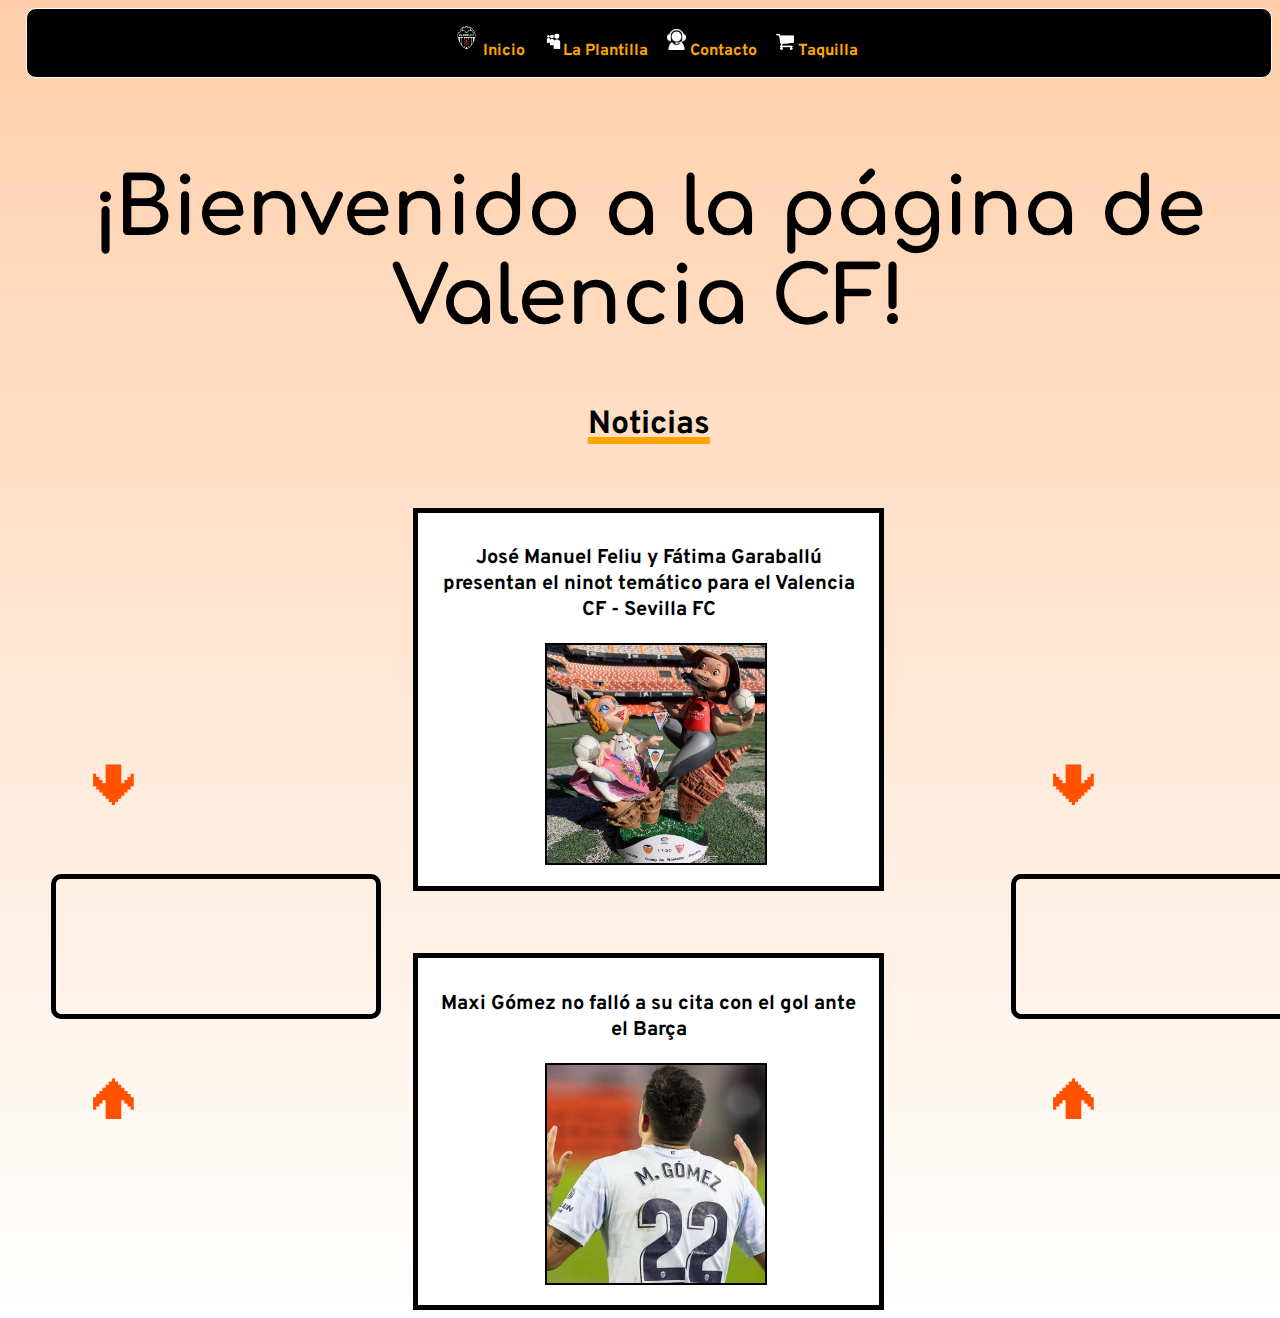
==== index.html @ 9fb219be "Add files via upload" ====
<!DOCTYPE html>
<html lang="en">
<head>
    <meta charset="UTF-8">
    <meta name="viewport" content="width=device-width, initial-scale=1.0">
    <title>Inicio</title>
    <link rel="stylesheet" href="style.css">
    <script>
        alert("¡Atención! Depende del buscador usado la generación de la página puede tener algunos fallos. ¡No asustarse!");
    </script>
    
</head>
<body>
    <header>
        <p> 
            <a href="index.html"> <img class="logo" src="img/logo_valencia_christmas.gif" alt=""> Inicio</a>
            <a href="plantilla.html"> <img class="logo2" src="img/team.png" alt="">La Plantilla</a>
            <a href="contacto.html"><img class="logo2" src="img/contacts.png" alt=""> Contacto</a>
            <a href="taquillas.html"><img class="logo2" src="img/comprar.png" alt=""> Taquilla</a>
        </p>

        
    </header>
    
    <main>
        <section>
            <h1 class="titulo">¡Bienvenido a la página de Valencia CF!</h1>
        </section>

        <h1 class="noticia">Noticias</h1>
        <section class="noticia">
            <a  href="https://www.valenciacf.com/es/article/es-jose-manuel-feliu-y-fatima-garaballu-presentan-el-ninot-tematico-para-el-valencia-cf-sevilla-fc-2020-12-21"><p>José Manuel Feliu y Fátima Garaballú presentan el ninot temático para el Valencia CF - Sevilla FC</p><img class="noticia" src="img/Noticia1.jpg" alt=""></a>
        </section>

        <aside class="iframe">
            <p>🡻</p><iframe src="http://free.timeanddate.com/countdown/i7lnl129/n325/cf100/cm0/cu4/ct0/cs0/ca0/cr0/ss0/cac000/cpc000/pcfff/tcfff/fs100/szw320/szh135/tatSiguiente%20partido/tac000/tptTiempo%20pasado%20desde%20inicio/tpc000/mac000/mpc000/iso2020-12-30T17:00:00" allowTransparency="true" frameborder="0" width="320" height="135"></iframe><p>🡹</p>
        </aside>

        <aside class="iframe2">
            <p>🡻</p><iframe src="http://free.timeanddate.com/countdown/i7lnl129/n325/cf100/cm0/cu4/ct0/cs0/ca0/cr0/ss0/cac000/cpc000/pcfff/tcfff/fs100/szw320/szh135/tatSiguiente%20partido/tac000/tptTiempo%20pasado%20desde%20inicio/tpc000/mac000/mpc000/iso2020-12-30T17:00:00" allowTransparency="true" frameborder="0" width="320" height="135"></iframe><p>🡹</p>
        </aside>

        <section class="noticia">
            <a  href="https://www.valenciacf.com/es/article/es-maxi-gomez-no-fallo-a-su-cita-con-el-gol-ante-el-barca-2020-12-19"><p>Maxi Gómez no falló a su cita con el gol ante el Barça</p><img class="noticia" src="img/Noticia2.jpg" alt=""></a>
        </section>



    </main>
</body>
</html>
---- style.css ----
@import url('https://fonts.googleapis.com/css2?family=Overpass:wght@200&display=swap');
@import url('https://fonts.googleapis.com/css2?family=Comfortaa:wght@700&display=swap');


body {
    margin-left: 2%;
    font-family: Overpass;
    background: rgb(255,255,255);
    background: linear-gradient(0deg, rgba(255,255,255,1) 0%, rgba(255,151,71,0.46260511040353647) 100%);
}

body.contacto {
    height: 100vh;
}


img {
    
    width: 10%;
    height: 10%;
    border-bottom: 5px black solid;
    margin-left: 15px;
}

img.logo {
    width: 2%;
    height: 2%;
}

img.logo2 {
    width: 1.5%;
    height: 1.5%;
}


header {

    border: 1px white solid;
    border-radius: 10px 10px 10px;
    background-color: black;
    margin-top: 0;
    text-align: center;
    
}

a {
    color: orange;
    font-weight: bold;
    text-decoration-color: black;
}

div {
    width: 600px;
    margin-left: auto;
    margin-right: auto;
    text-align: center;
    font-weight: 900;
}


div input[type=button] {
    border: 2px orangered solid;
    border-radius: 10px 10px 10px 10px;
    background-color:orangered;
    width: 55%;
    font-size: 120%;
    margin-top: 4%;
    padding-top: 2%;
    padding-bottom: 2%;
    color: white;
}

div input[type=button]:hover {
    color: orangered;
    background-color: white;

}

div input[type=text],[type=email],[type=tel],[type=number] {
    
    width: 55%;
    font-size: 120%;
    padding-top: 2%;
    padding-bottom: 2%;
    text-align: center;
}

div input[type=text],[type=email],[type=tel],[type=number] {
    border: 2px gray solid;
    width: 55%;
    font-size: 120%;
    padding-top: 2%;
    padding-bottom: 2%;
    text-align: center;
}

div input[type=text]:hover,[type=email]:hover,[type=tel]:hover,[type=number]:hover {
    
    border: 2px orangered solid;

}



div a {
    color: black;
    text-decoration-color: rgb(209, 209, 209);
}

div a:hover {
    text-decoration-color: rgb(0, 0, 0);
}

div img {
padding-top: 2px;
}

div.Mapa {
    margin-bottom: 5%;
    margin-top: 5%;
    border: 3px black solid;
}

main{
    align-items: center;
}
section {
    margin-top: 1%;
    text-align: center;

}

h1 {
    margin-top: 55px;
    font-weight: bold;
}

h1.titulo {
    margin-top: 7%;
    font-size: 80px;
    font-family: 'Comfortaa', cursive;
}

h1.noticia  {
    margin-top: 5%;
    font-weight: bolder;
    text-decoration: orange underline 7px;
    text-align: center;
}

iframe {
    border: 5px black solid;
    border-radius: 10px 10px 10px 10px;
}

section.noticia img {
    width: 50%;
    height: 50%;
    border: 2px black solid;
    margin-left: 15px;
}

section.noticia a {
    color: rgb(0, 0, 0);
    font-weight: bold;
    text-decoration: unset;
    font-size: 20px;
}

section.noticia {
    border: 5px black solid;
    background-color: white;
    margin-left: auto;
    margin-right: auto;
    height: 35%;
    width: 35%;
    margin-top: 5%;
    padding: 1%;
}

aside.iframe {
    position: absolute;
    margin-top: -20vh;
    margin-left: 2%;
}
aside.iframe p {
    text-align: center;
    color: rgb(255, 81, 0);
    font-size: 50px;
}

aside {
    position: absolute;
    width: 10%;
    height: 10%;
    margin-left: -20%;
    margin-top: 10%;
}

aside.iframe2 {
    position: absolute;
    margin-top: -20vh;
    margin-left: 77%;
}
aside.iframe2 p {
    text-align: center;
    color: rgb(255, 81, 0);
    font-size: 50px;
}

textarea {
    width:50%;
    height:100%;
    max-width:100%;
    max-height:300px;
}

dialog {
    margin-top: -25%;
}
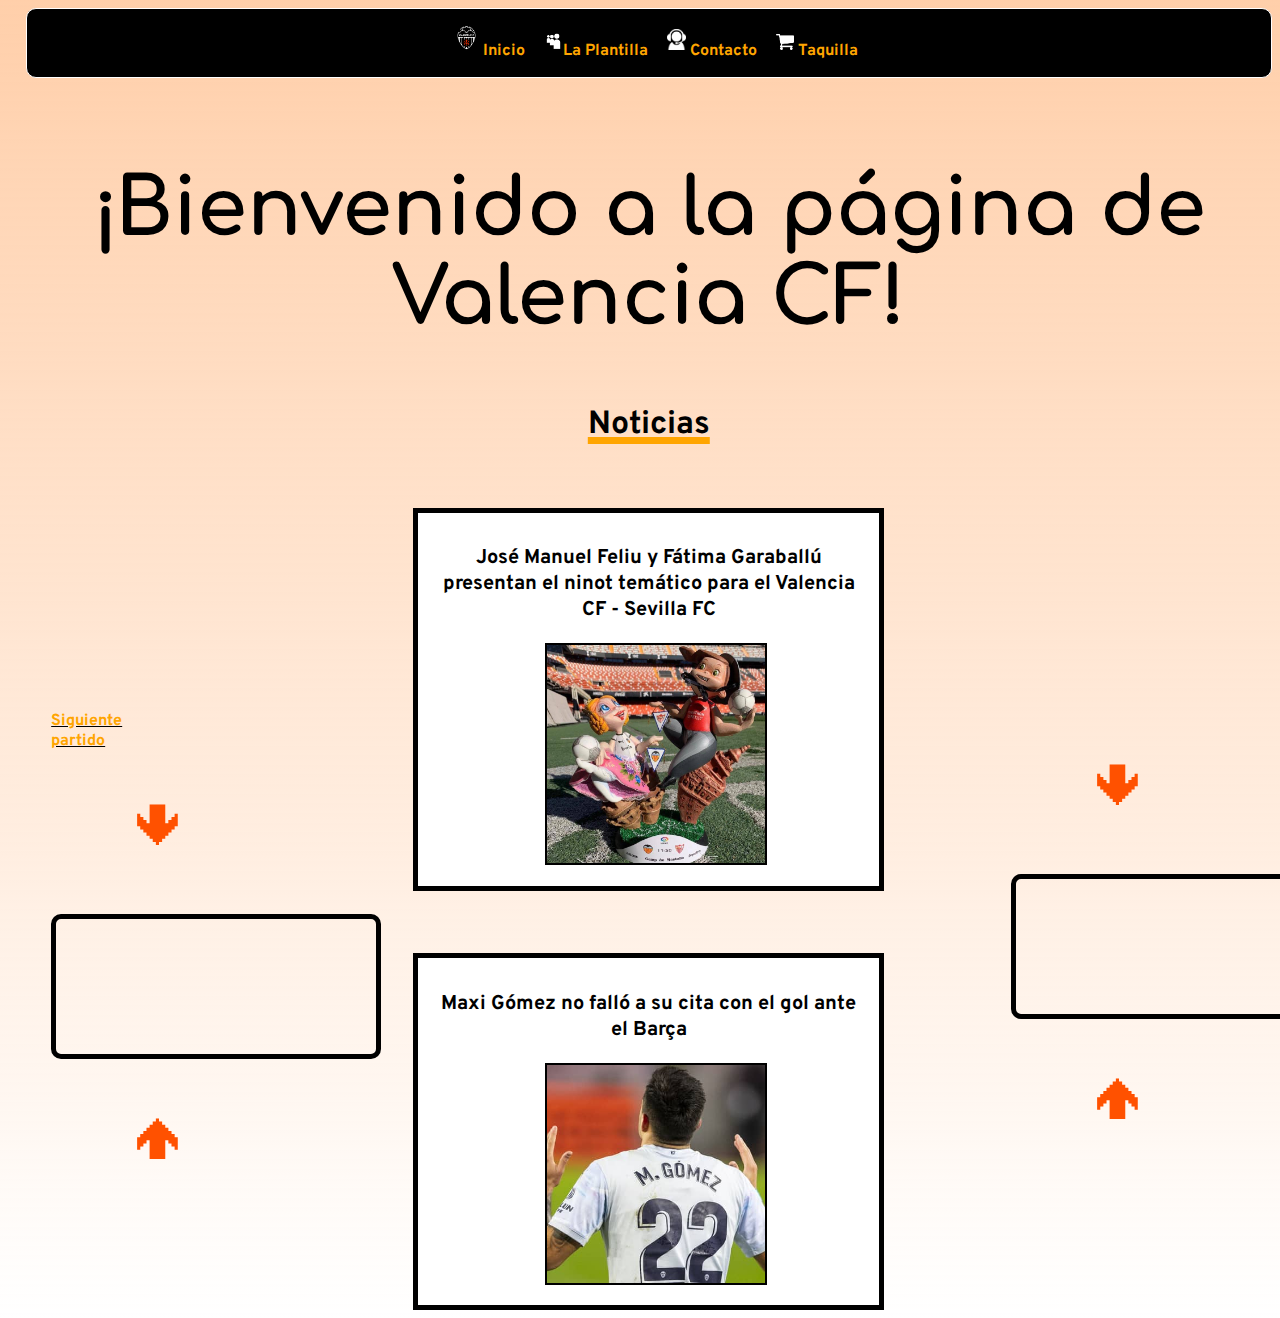
==== commit 3369924e: "Update index.html" ====
--- a/index.html
+++ b/index.html
@@ -33,6 +33,8 @@
         </section>
 
         <aside class="iframe">
+            <script src="https://cdn.logwork.com/widget/countdown.js"></script>
+<a href="https://logwork.com/countdown-2gws" class="countdown-timer" data-timezone="Europe/Madrid" data-language="es" data-date="2020-12-30 17:00">Siguiente partido</a>
             <p>🡻</p><iframe src="http://free.timeanddate.com/countdown/i7lnl129/n325/cf100/cm0/cu4/ct0/cs0/ca0/cr0/ss0/cac000/cpc000/pcfff/tcfff/fs100/szw320/szh135/tatSiguiente%20partido/tac000/tptTiempo%20pasado%20desde%20inicio/tpc000/mac000/mpc000/iso2020-12-30T17:00:00" allowTransparency="true" frameborder="0" width="320" height="135"></iframe><p>🡹</p>
         </aside>
 
@@ -48,4 +50,4 @@
 
     </main>
 </body>
-</html>+</html>
--- a/style.css
+++ b/style.css
@@ -187,6 +187,7 @@
     text-align: center;
     color: rgb(255, 81, 0);
     font-size: 50px;
+    padding-left: 65%;
 }
 
 aside {
@@ -203,9 +204,9 @@
     margin-left: 77%;
 }
 aside.iframe2 p {
-    text-align: center;
     color: rgb(255, 81, 0);
     font-size: 50px;
+    padding-left: 65%;
 }
 
 textarea {
@@ -217,4 +218,4 @@
 
 dialog {
     margin-top: -25%;
-}+}
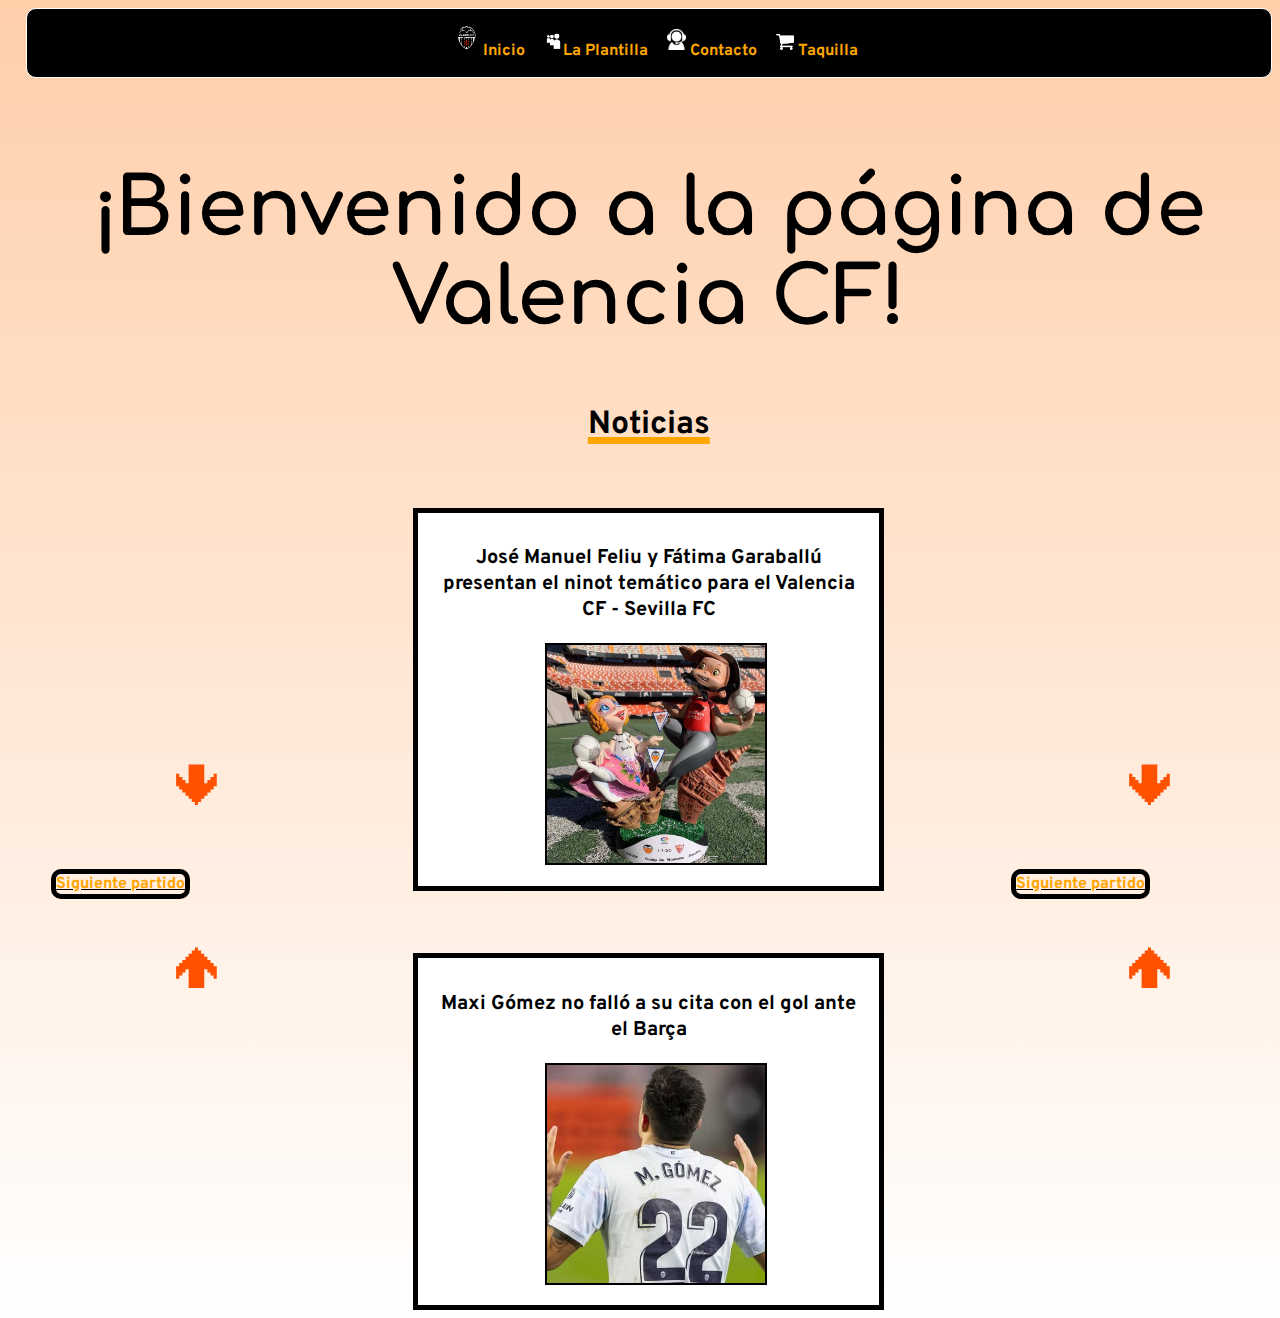
==== commit f96609de: "Add files via upload" ====
--- a/index.html
+++ b/index.html
@@ -33,13 +33,16 @@
         </section>
 
         <aside class="iframe">
+            <p>🡻</p>
             <script src="https://cdn.logwork.com/widget/countdown.js"></script>
-<a href="https://logwork.com/countdown-2gws" class="countdown-timer" data-timezone="Europe/Madrid" data-language="es" data-date="2020-12-30 17:00">Siguiente partido</a>
-            <p>🡻</p><iframe src="http://free.timeanddate.com/countdown/i7lnl129/n325/cf100/cm0/cu4/ct0/cs0/ca0/cr0/ss0/cac000/cpc000/pcfff/tcfff/fs100/szw320/szh135/tatSiguiente%20partido/tac000/tptTiempo%20pasado%20desde%20inicio/tpc000/mac000/mpc000/iso2020-12-30T17:00:00" allowTransparency="true" frameborder="0" width="320" height="135"></iframe><p>🡹</p>
+            <a href="https://logwork.com/countdown-2gws" class="countdown-timer" data-timezone="Europe/Madrid" data-language="es" data-date="2020-12-30 17:00">Siguiente partido</a>
+            <p>🡹</p>
         </aside>
 
         <aside class="iframe2">
-            <p>🡻</p><iframe src="http://free.timeanddate.com/countdown/i7lnl129/n325/cf100/cm0/cu4/ct0/cs0/ca0/cr0/ss0/cac000/cpc000/pcfff/tcfff/fs100/szw320/szh135/tatSiguiente%20partido/tac000/tptTiempo%20pasado%20desde%20inicio/tpc000/mac000/mpc000/iso2020-12-30T17:00:00" allowTransparency="true" frameborder="0" width="320" height="135"></iframe><p>🡹</p>
+            <p>🡻</p>
+            <a href="https://logwork.com/countdown-2gws" class="countdown-timer" data-timezone="Europe/Madrid" data-language="es" data-date="2020-12-30 17:00">Siguiente partido</a>
+            <p>🡹</p>
         </aside>
 
         <section class="noticia">
@@ -50,4 +53,4 @@
 
     </main>
 </body>
-</html>
+</html>--- a/style.css
+++ b/style.css
@@ -148,7 +148,7 @@
     text-align: center;
 }
 
-iframe {
+.iframe a, .iframe2 a {
     border: 5px black solid;
     border-radius: 10px 10px 10px 10px;
 }
@@ -187,13 +187,13 @@
     text-align: center;
     color: rgb(255, 81, 0);
     font-size: 50px;
-    padding-left: 65%;
+    padding-left: 15%;
 }
 
 aside {
     position: absolute;
-    width: 10%;
-    height: 10%;
+    width: 20%;
+    height: 20%;
     margin-left: -20%;
     margin-top: 10%;
 }
@@ -204,9 +204,9 @@
     margin-left: 77%;
 }
 aside.iframe2 p {
+    padding-left: 45%;
     color: rgb(255, 81, 0);
     font-size: 50px;
-    padding-left: 65%;
 }
 
 textarea {
@@ -218,4 +218,4 @@
 
 dialog {
     margin-top: -25%;
-}
+}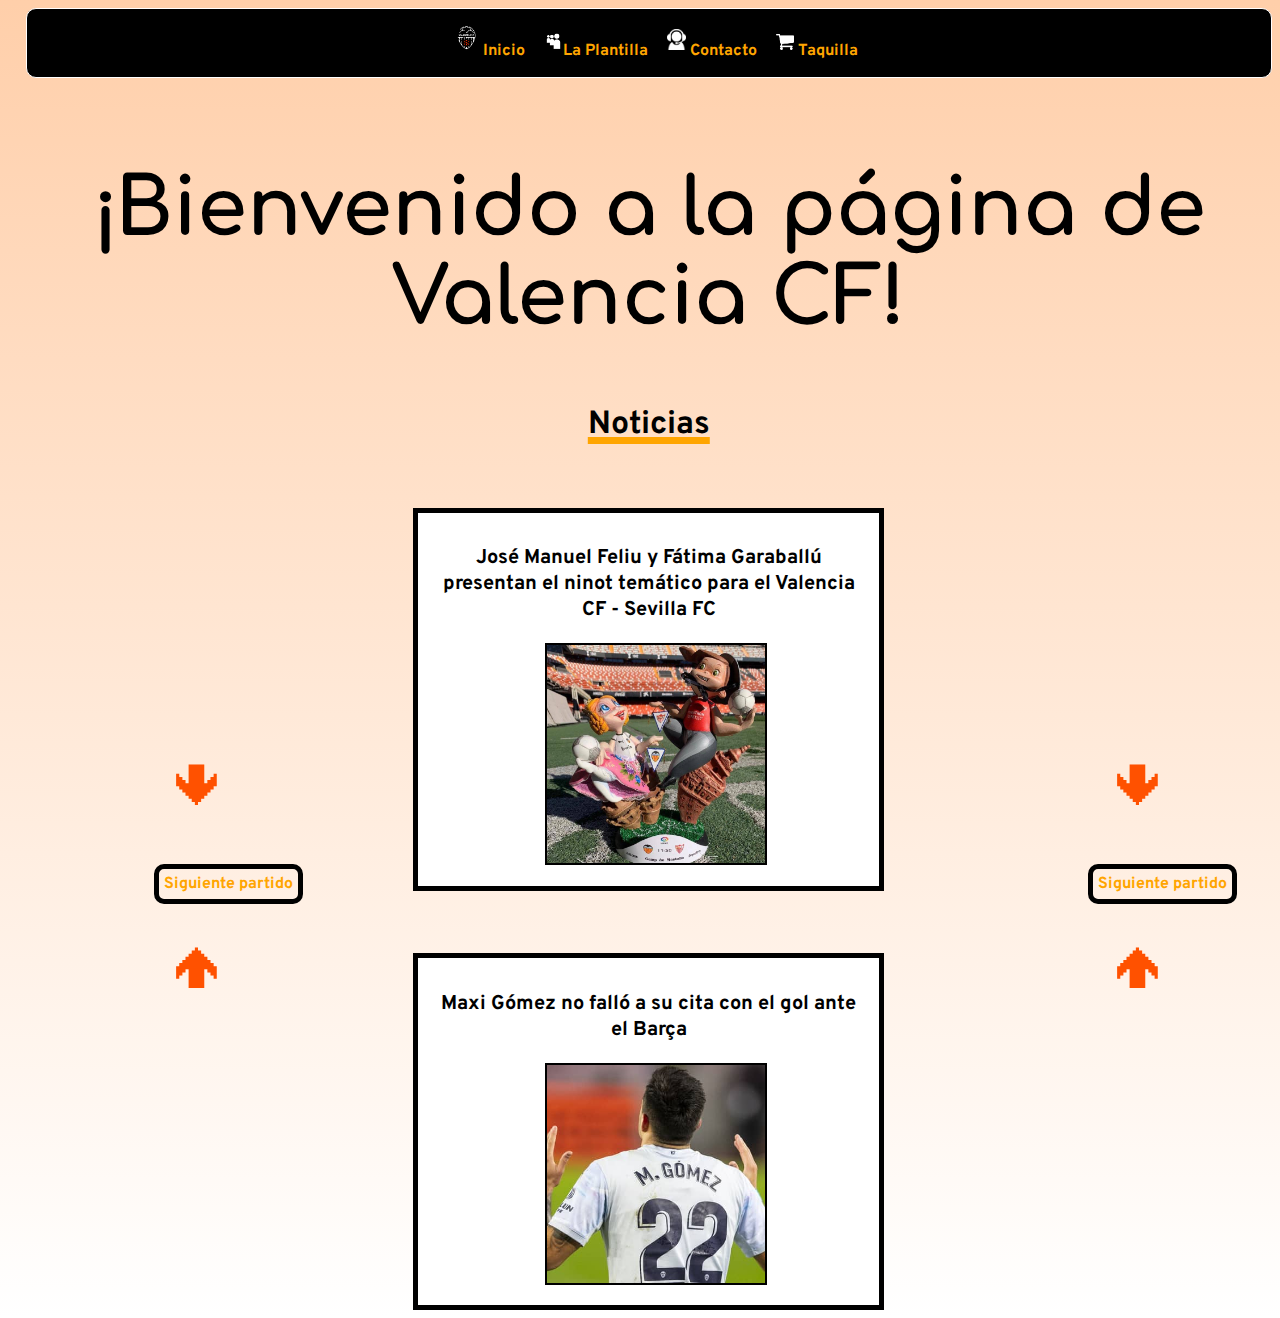
==== commit 08f49baa: "Add files via upload" ====
--- a/index.html
+++ b/index.html
@@ -34,14 +34,13 @@
 
         <aside class="iframe">
             <p>🡻</p>
-            <script src="https://cdn.logwork.com/widget/countdown.js"></script>
-            <a href="https://logwork.com/countdown-2gws" class="countdown-timer" data-timezone="Europe/Madrid" data-language="es" data-date="2020-12-30 17:00">Siguiente partido</a>
+            <a>Siguiente partido</a>
             <p>🡹</p>
         </aside>
 
         <aside class="iframe2">
             <p>🡻</p>
-            <a href="https://logwork.com/countdown-2gws" class="countdown-timer" data-timezone="Europe/Madrid" data-language="es" data-date="2020-12-30 17:00">Siguiente partido</a>
+            <a>Siguiente partido</a>
             <p>🡹</p>
         </aside>
 
--- a/style.css
+++ b/style.css
@@ -151,6 +151,8 @@
 .iframe a, .iframe2 a {
     border: 5px black solid;
     border-radius: 10px 10px 10px 10px;
+    margin-left: 40%;
+    padding: 2%;
 }
 
 section.noticia img {
@@ -201,10 +203,10 @@
 aside.iframe2 {
     position: absolute;
     margin-top: -20vh;
-    margin-left: 77%;
+    margin-left: 75%;
 }
 aside.iframe2 p {
-    padding-left: 45%;
+    padding-left: 50%;
     color: rgb(255, 81, 0);
     font-size: 50px;
 }
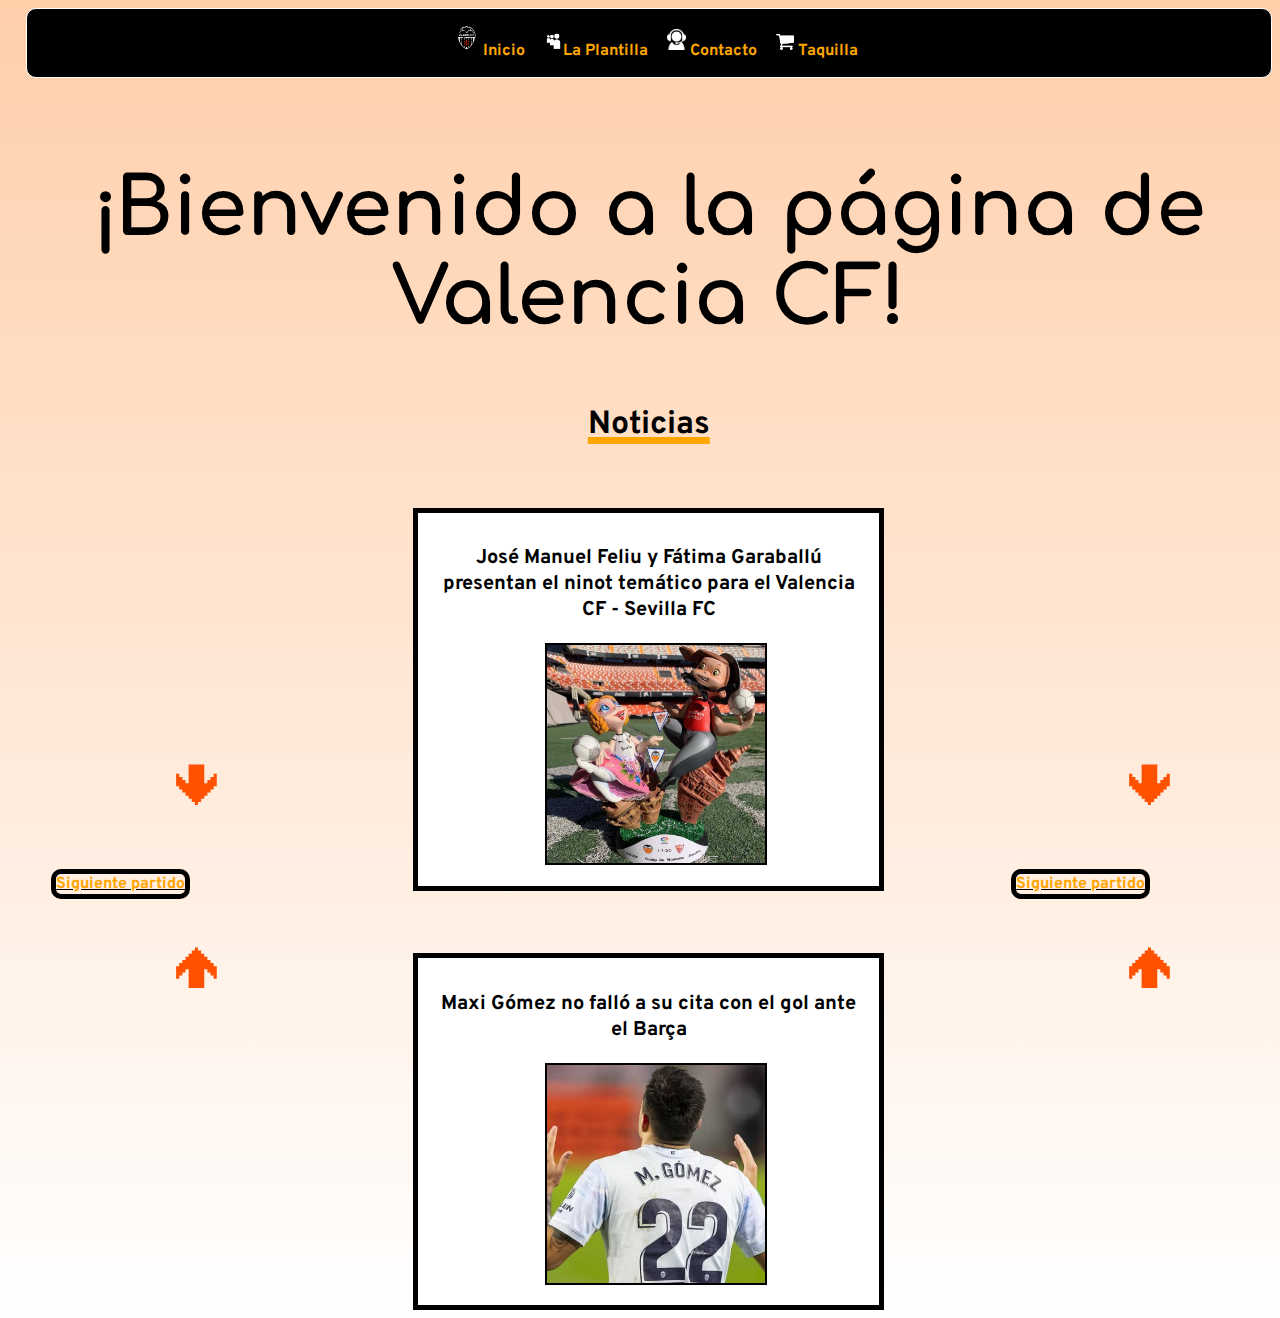
==== commit b8eb2845: "Add files via upload" ====
--- a/index.html
+++ b/index.html
@@ -34,13 +34,14 @@
 
         <aside class="iframe">
             <p>🡻</p>
-            <a>Siguiente partido</a>
+            <script src="https://cdn.logwork.com/widget/countdown.js"></script>
+            <a href="https://logwork.com/countdown-2gws" class="countdown-timer" data-timezone="Europe/Madrid" data-language="es" data-date="2020-12-30 17:00">Siguiente partido</a>
             <p>🡹</p>
         </aside>
 
         <aside class="iframe2">
             <p>🡻</p>
-            <a>Siguiente partido</a>
+            <a href="https://logwork.com/countdown-2gws" class="countdown-timer" data-timezone="Europe/Madrid" data-language="es" data-date="2020-12-30 17:00">Siguiente partido</a>
             <p>🡹</p>
         </aside>
 
--- a/style.css
+++ b/style.css
@@ -151,8 +151,7 @@
 .iframe a, .iframe2 a {
     border: 5px black solid;
     border-radius: 10px 10px 10px 10px;
-    margin-left: 40%;
-    padding: 2%;
+    width: 10%;
 }
 
 section.noticia img {
@@ -203,10 +202,10 @@
 aside.iframe2 {
     position: absolute;
     margin-top: -20vh;
-    margin-left: 75%;
+    margin-left: 77%;
 }
 aside.iframe2 p {
-    padding-left: 50%;
+    padding-left: 45%;
     color: rgb(255, 81, 0);
     font-size: 50px;
 }
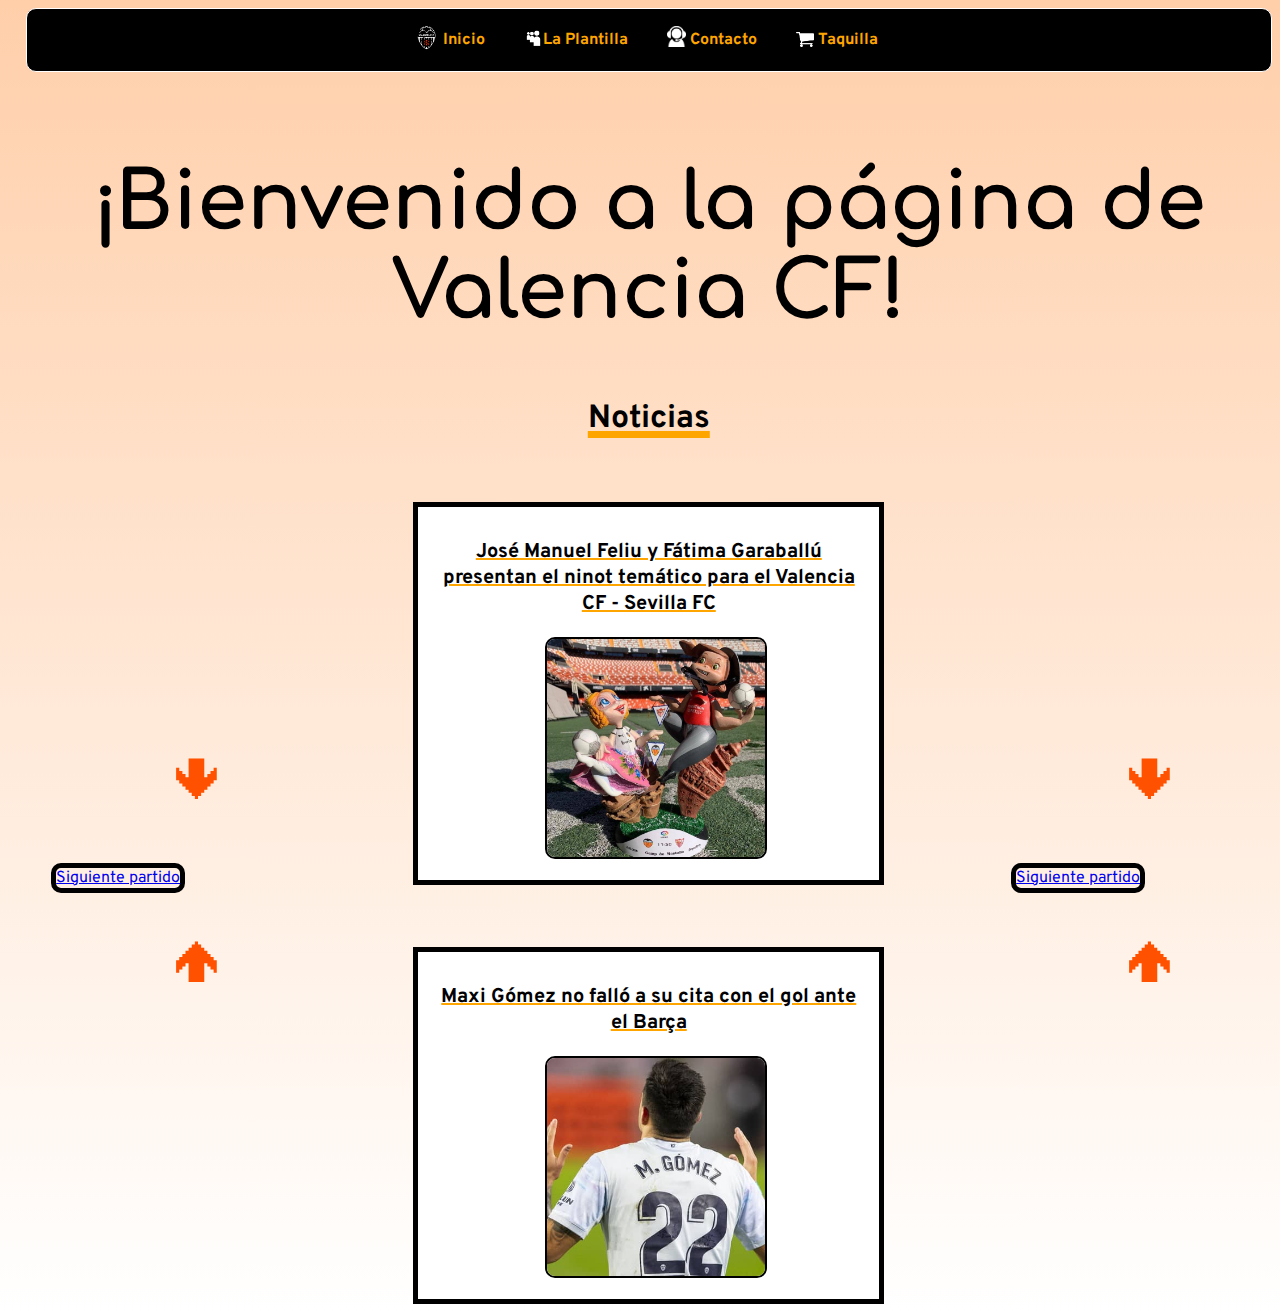
==== commit 0a7e8a8c: "Add files via upload" ====
--- a/index.html
+++ b/index.html
@@ -13,10 +13,10 @@
 <body>
     <header>
         <p> 
-            <a href="index.html"> <img class="logo" src="img/logo_valencia_christmas.gif" alt=""> Inicio</a>
-            <a href="plantilla.html"> <img class="logo2" src="img/team.png" alt="">La Plantilla</a>
-            <a href="contacto.html"><img class="logo2" src="img/contacts.png" alt=""> Contacto</a>
-            <a href="taquillas.html"><img class="logo2" src="img/comprar.png" alt=""> Taquilla</a>
+            <a class="header" href="index.html"> <img class="logo" src="img/logo_valencia_christmas.gif" alt=""> Inicio</a>
+            <a class="header" href="plantilla.html"> <img class="logo2" src="img/team.png" alt="">La Plantilla</a>
+            <a class="header" href="contacto.html"><img class="logo2" src="img/contacts.png" alt=""> Contacto</a>
+            <a class="header" href="taquillas.html"><img class="logo2" src="img/comprar.png" alt=""> Taquilla</a>
         </p>
 
         
--- a/style.css
+++ b/style.css
@@ -15,38 +15,62 @@
 
 
 img {
-    
+
     width: 10%;
     height: 10%;
-    border-bottom: 5px black solid;
     margin-left: 15px;
 }
 
+
+section img {
+    border-bottom: 5px rgb(0, 0, 0) solid;
+    border-radius: 10px 10px 10px 10px;
+    width: 10%;
+    height: 10%;
+    margin-left: 15px;
+}
+
 img.logo {
+    margin-bottom: -0.5%;
     width: 2%;
     height: 2%;
 }
 
 img.logo2 {
+    margin-bottom: -0.3%;
     width: 1.5%;
     height: 1.5%;
 }
 
 
 header {
-
     border: 1px white solid;
     border-radius: 10px 10px 10px;
     background-color: black;
     margin-top: 0;
     text-align: center;
-    
-}
-
-a {
+    padding-bottom: 5px;
+}
+
+a.header {
     color: orange;
     font-weight: bold;
     text-decoration-color: black;
+    padding-top: 25px;
+    padding-right: 20px;
+    padding-bottom: 15px;
+}
+
+a:hover.header {
+    color: orange;
+    font-weight: bold;
+    background-color: rgb(75, 75, 75);
+    border: 1px white solid;
+    border-radius: 10px 10px 10px;
+    padding-top: 25px;
+    padding-right: 20px;
+    padding-bottom: 15px;
+    text-decoration:unset;
 }
 
 div {
@@ -71,19 +95,12 @@
 }
 
 div input[type=button]:hover {
+    
     color: orangered;
     background-color: white;
-
-}
-
-div input[type=text],[type=email],[type=tel],[type=number] {
-    
-    width: 55%;
-    font-size: 120%;
-    padding-top: 2%;
-    padding-bottom: 2%;
-    text-align: center;
-}
+}
+
+
 
 div input[type=text],[type=email],[type=tel],[type=number] {
     border: 2px gray solid;
@@ -164,8 +181,13 @@
 section.noticia a {
     color: rgb(0, 0, 0);
     font-weight: bold;
-    text-decoration: unset;
+    text-decoration-color: orange;
     font-size: 20px;
+}
+
+section.noticia a:hover {
+    color: orangered;
+
 }
 
 section.noticia {
